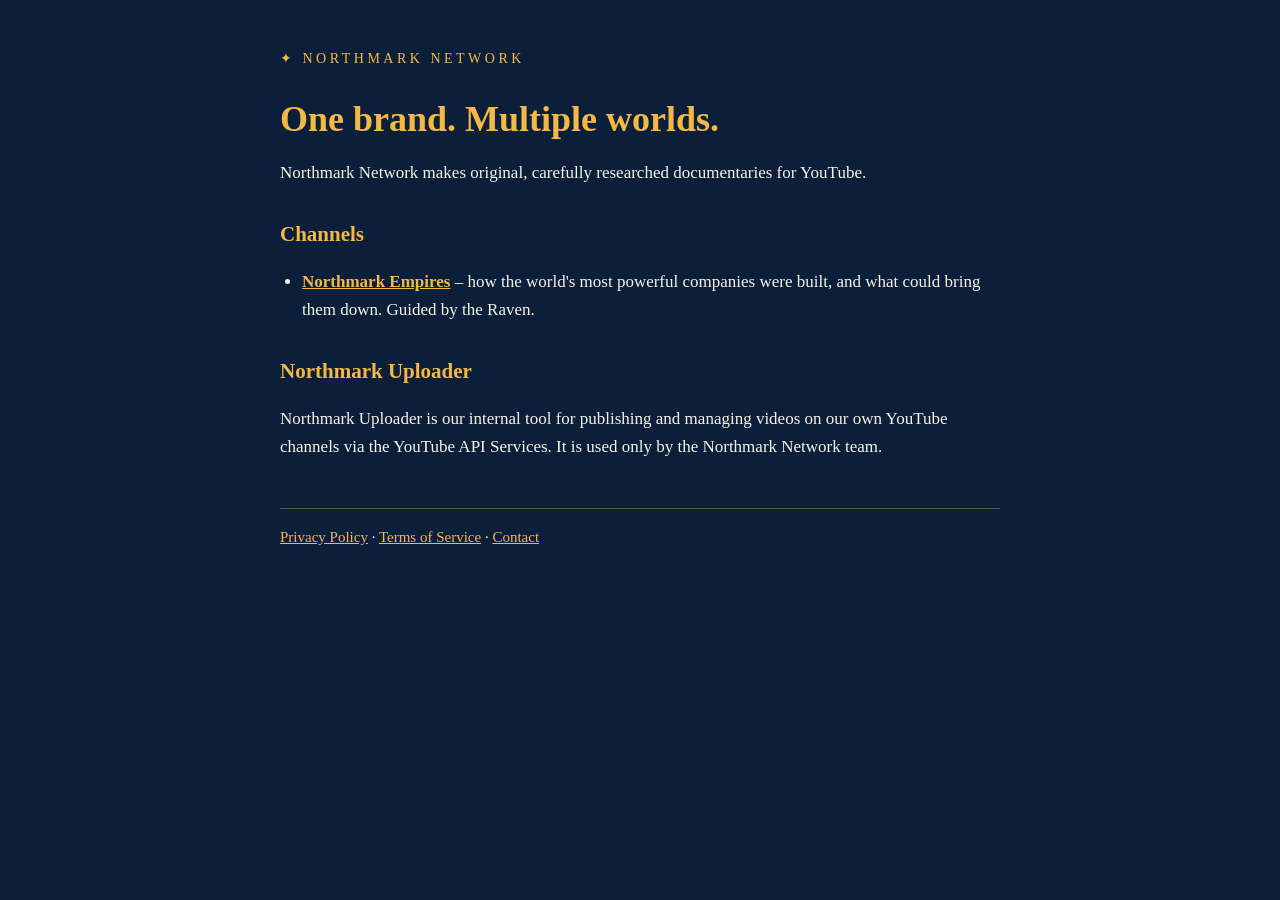
==== index.html @ 818fc588 "Add files via upload" ====
<!doctype html>
<html lang="en">
<head>
<meta charset="utf-8">
<meta name="viewport" content="width=device-width, initial-scale=1">
<!-- GOOGLE_SITE_VERIFICATION -->
<title>Northmark Network</title>
<link rel="stylesheet" href="style.css">
</head>
<body>
<main>
  <p class="brand">✦ NORTHMARK NETWORK</p>
  <h1>One brand. Multiple worlds.</h1>
  <p>Northmark Network makes original, carefully researched documentaries for YouTube.</p>

  <h2>Channels</h2>
  <ul>
    <li><a href="https://www.youtube.com/@northmarkempires"><strong>Northmark Empires</strong></a> – how the world's most powerful
      companies were built, and what could bring them down. Guided by the Raven.</li>
  </ul>

  <h2>Northmark Uploader</h2>
  <p>Northmark Uploader is our internal tool for publishing and managing videos on our own YouTube channels
  via the YouTube API Services. It is used only by the Northmark Network team.</p>

  <p class="foot"><a href="privacy.html">Privacy Policy</a> · <a href="terms.html">Terms of Service</a> ·
    <a href="mailto:theorynetwork.official@gmail.com">Contact</a></p>
</main>
</body>
</html>
---- style.css ----
:root { --navy: #0B1F3B; --gold: #F4B942; --cream: #F8F4E6; }
* { box-sizing: border-box; }
body { margin: 0; background: var(--navy); color: var(--cream); font: 17px/1.6 Georgia, "Times New Roman", serif; }
main { max-width: 760px; margin: 0 auto; padding: 48px 20px 64px; }
.brand { color: var(--gold); letter-spacing: 0.25em; font-size: 14px; margin: 0 0 28px; }
h1 { color: var(--gold); font-size: 36px; line-height: 1.2; margin: 0 0 8px; }
h2 { color: var(--gold); font-size: 21px; margin: 32px 0 8px; }
.meta { opacity: 0.7; margin-top: 0; }
a { color: var(--gold); }
ul { padding-left: 22px; }
.foot { margin-top: 48px; padding-top: 16px; border-top: 1px solid rgba(244, 185, 66, 0.35); font-size: 15px; }
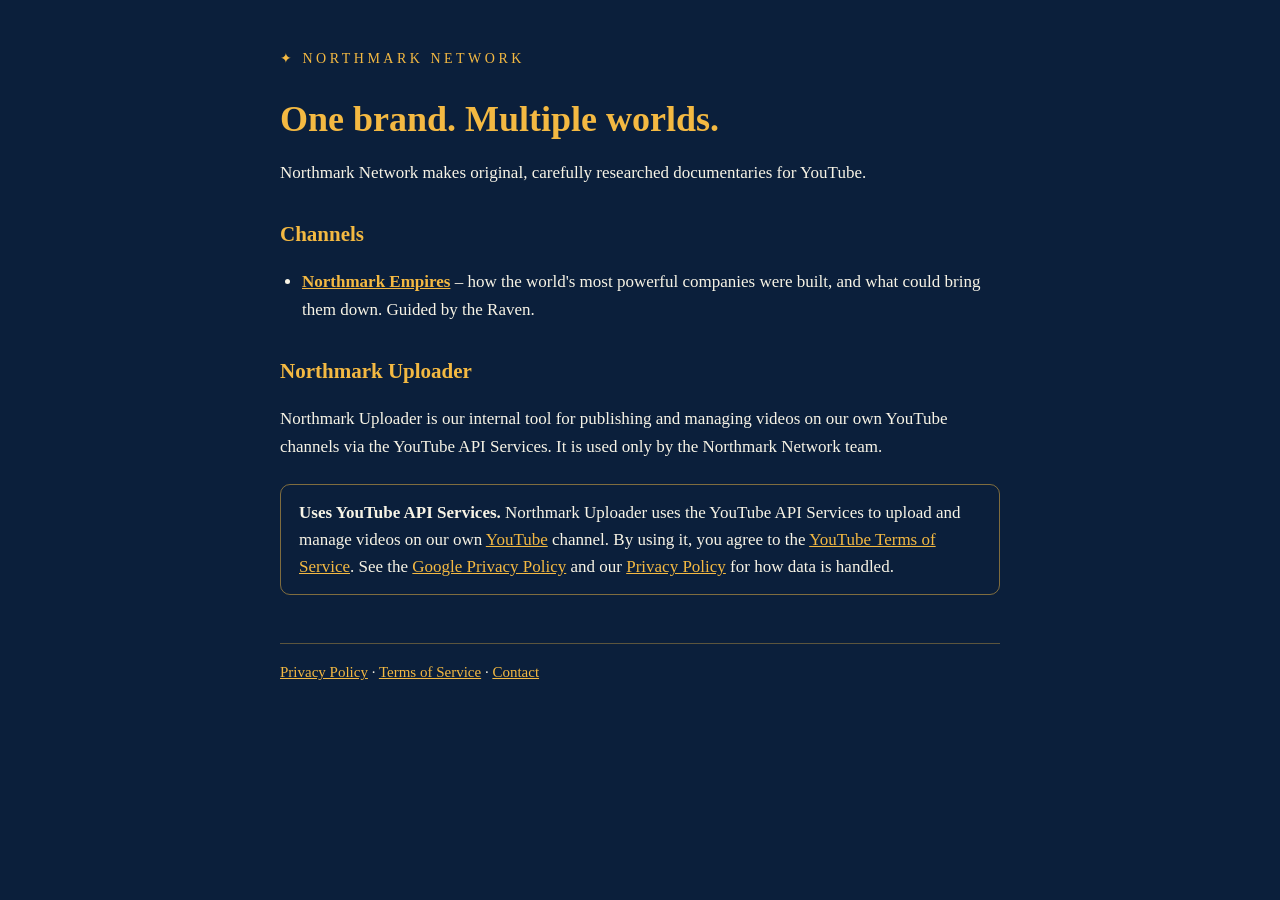
==== commit b66f4d49: "Add files via upload" ====
--- a/index.html
+++ b/index.html
@@ -3,7 +3,7 @@
 <head>
 <meta charset="utf-8">
 <meta name="viewport" content="width=device-width, initial-scale=1">
-<!-- GOOGLE_SITE_VERIFICATION -->
+<meta name="google-site-verification" content="ROjhRpJesRsGY3719Usaka-I0haFsSdfmlrcoHA43aM" />
 <title>Northmark Network</title>
 <link rel="stylesheet" href="style.css">
 </head>
@@ -22,6 +22,13 @@
   <h2>Northmark Uploader</h2>
   <p>Northmark Uploader is our internal tool for publishing and managing videos on our own YouTube channels
   via the YouTube API Services. It is used only by the Northmark Network team.</p>
+  <div class="yt">
+    <p><strong>Uses YouTube API Services.</strong> Northmark Uploader uses the YouTube API Services to upload and manage videos on our own
+    <a href="https://www.youtube.com/@northmarkempires">YouTube</a> channel. By using it, you agree to the
+    <a href="https://www.youtube.com/t/terms">YouTube Terms of Service</a>. See the
+    <a href="https://policies.google.com/privacy">Google Privacy Policy</a> and our
+    <a href="privacy.html">Privacy Policy</a> for how data is handled.</p>
+  </div>
 
   <p class="foot"><a href="privacy.html">Privacy Policy</a> · <a href="terms.html">Terms of Service</a> ·
     <a href="mailto:theorynetwork.official@gmail.com">Contact</a></p>
--- a/style.css
+++ b/style.css
@@ -8,4 +8,6 @@
 .meta { opacity: 0.7; margin-top: 0; }
 a { color: var(--gold); }
 ul { padding-left: 22px; }
+.yt { margin-top: 24px; padding: 14px 18px; border: 1px solid rgba(244, 185, 66, 0.5); border-radius: 10px; }
+.yt p { margin: 0; }
 .foot { margin-top: 48px; padding-top: 16px; border-top: 1px solid rgba(244, 185, 66, 0.35); font-size: 15px; }
